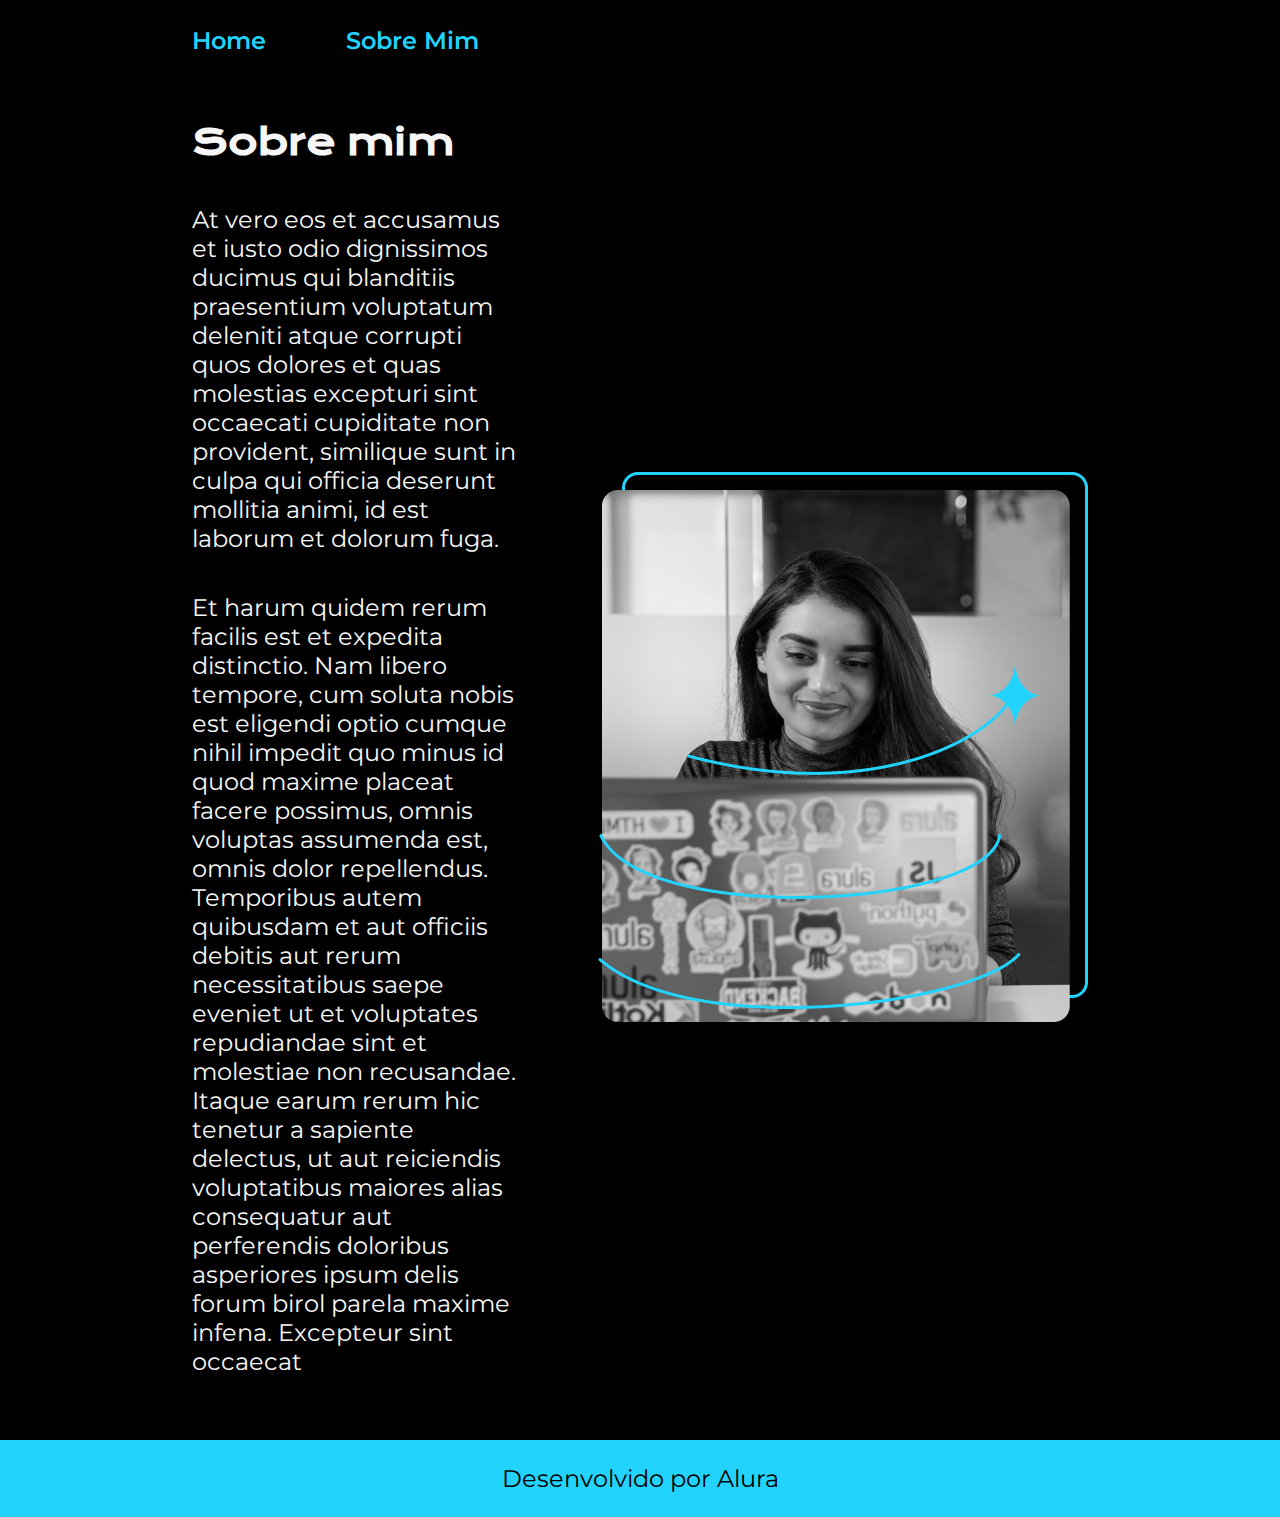
==== about.html @ 5fadcfa7 "Add files via upload" ====
<!DOCTYPE html>
<html lang="pt-br">

<head>
    <meta charset="UTF-8">
    <meta http-equiv="X-UA-Compatible" .content="IE-edge">
    <meta name="viewport" content="width=device-width, initial-scale=1.0">
    <link rel="stylesheet" href="./styles/style.css">
    <title>Sobre mim</title>
</head>

<body>
    <header class="cabecalho">
        <nav class="cabecalho_menu">
            <a class="cabecalho_menu_link" href="index.html">Home</a>
            <a class="cabecalho_menu_link" href="about.html">Sobre Mim</a>
        </nav>
    </header>
    <main class="apresentacao">
        <section class="apresentacao_conteudo">
            <h1 class="apresentacao_conteudo_titulo">Sobre mim</h1>
            <p class="apresentacao_conteudo_texto">At vero eos et accusamus et iusto odio dignissimos ducimus
                qui blanditiis praesentium voluptatum deleniti atque corrupti quos dolores et quas molestias
                excepturi sint occaecati cupiditate non provident, similique sunt in culpa qui officia deserunt
                mollitia animi, id est laborum et dolorum fuga.</p>

            <p class="apresentacao_conteudo_texto">Et harum quidem rerum facilis est et expedita distinctio. Nam libero
                tempore, cum soluta nobis
                est eligendi optio cumque nihil impedit quo minus id quod maxime placeat facere possimus, omnis
                voluptas assumenda est, omnis dolor repellendus. Temporibus autem quibusdam et aut officiis debitis
                aut rerum necessitatibus saepe eveniet ut et voluptates repudiandae sint et molestiae non recusandae.
                Itaque earum rerum hic tenetur a sapiente delectus, ut aut reiciendis voluptatibus maiores alias
                consequatur aut perferendis doloribus asperiores ipsum delis forum birol parela maxime infena.
                Excepteur sint occaecat </p>
        </section>
        <img src="assets/Imagem.png" alt="Foto da Joana progamando">
    </main>
    <footer class="rodape">
        <p>Desenvolvido por Alura</p>
    </footer>
</body>

</html>
---- styles/style.css ----
@import url('https://fonts.googleapis.com/css2?family=Krona+One&display=swap');
@import url('https://fonts.googleapis.com/css2?family=Montserrat:ital,wght@0,100..900;1,100..900&display=swap');

:root { 
    /* E preciso usar os"--" no incio do nome da variavel, para ser reconhecido pelo CSS*/
    --cor-primaria: #000000;
    --cor-secundaria: #f6f6f6;
    --cor-tercearia: #22D4FD;
    --cor-hover:#272727;

    --fonte-primaria:"Krona One", sans-serif;
    --fonte-secundaria: "Montserrat", sans-serif;
}

* {
    margin: 0;
    /* Tira o espacamento entre as linhas*/
    padding: 0;
}

body {

    /* height: 100vh; */
    /* Ocupa 100% da altura do body - viewport height*/
    box-sizing: border-box;
    /* Nao deixa o conteudo sair do body */
    background-color: var(--cor-primaria);
    color: var(--cor-secundaria);
}

.destaque_titulo {
    /* Classe .destaque_titulo strong - modificara somente a cor desta classe*/
    color: var(--cor-tercearia);
}

.cabecalho{
    padding: 2% 0% 0% 15%;
}

.cabecalho_menu_link{
    color:var(--cor-tercearia);
    font-family: var(--fonte-secundaria);
    font-weight: 600;
    font-size: 1.5rem;
    cursor: pointer;
    text-decoration: none;
    
}

.cabecalho_menu{
    display: flex;
    flex-direction: row;
    gap: 80px;
}

.apresentacao {
    /* FlexBox visa organizar os elementos de uma pagina HTML de forma dinamica  e mantendo um layout flexivel*/
    padding: 5% 15%;
    display: flex;
    /* Deixa os intes na mesma linha */
    align-items: center;
    /* Alinha a pelo centro dos proprios itens */
    justify-content: space-between;
    gap: 82px;
}

.apresentacao_conteudo {
    width: 50% ;
    display: flex;
    flex-direction: column;
    gap: 40px; /*Controla espaco entre linhas e colunas. Aceita dois valores*/
}

.apresentacao_conteudo_titulo {
    font-size: 2.25rem;
    font-family: var(--fonte-primaria);
}

.apresentacao_conteudo_texto {
    font-size: 1.5rem;
    font-family: var(--fonte-secundaria);
}

.apresentacao_links {
    display: flex; /* Display flex do flex box e utilizado para posicionar elementos na tela*/
    justify-content: space-between;
    flex-direction: column; /* Os elemento ficam na vertical*/
    align-items: center; /*Alinha os elementos pelo centro*/
    gap: 32px; /* Da espacamento entre os elementos*/

}

.acesse_minhas_redes{
    font-family: var(--fonte-primaria);
    font-weight: 400;
    font-size: 1.5rem;
}

.apresentacao_links_navegacao{
    display: flex;
    align-items: center;
    justify-content: center;
    gap: 16px;
    border: 2px solid var(--cor-tercearia); /* Borda solida de 2 pixels na cor azul */
    width: 50%; /* Largura */
    text-align: center; /* Alinha o texto no centro*/
    border-radius: 8px; /*Raio de arredondamento da borda*/
    color: var(--cor-secundaria);
    font-family: var(--fonte-secundaria);
    font-size: 1.5rem;
    text-decoration: none;
    padding: 21.5px 0;
    transition: all 0.5s;

}

.apresentacao_links_navegacao:hover{ /* Muda o backgorund color quando passar o mouse em cima do botão (Ancora)*/
    background-color:var(--cor-hover);
    cursor: pointer; /*Muda o cursor do mouse para uma mao, quando o cursor estiver em cima da ancora*/
    width: 330px; /*Largura*/
}

.imagem_apresentacao{
    width: 50%;
}

.rodape{
    padding: 24px;
    background-color:var(--cor-tercearia);
    font-family: var(--fonte-secundaria);
    font-size: 1.5rem;
    font-weight: 400;
    color: var(--cor-primaria);
    text-align: center;
    /*line-height: 36px;*/
}
 @media(max-width: 1200px){

    .cabecalho{
        padding: 10%;        
    }

    .cabecalho_menu{
        justify-content: center; /*Centraliza os elementos na tela*/
    }

    .apresentacao{
        flex-direction: column-reverse; /*Troca a ordem dos elementos*/
    }

    .apresentacao_conteudo{
        width: auto;
    }

    .imagem_apresentacao{
        width: 75%;
    }

}
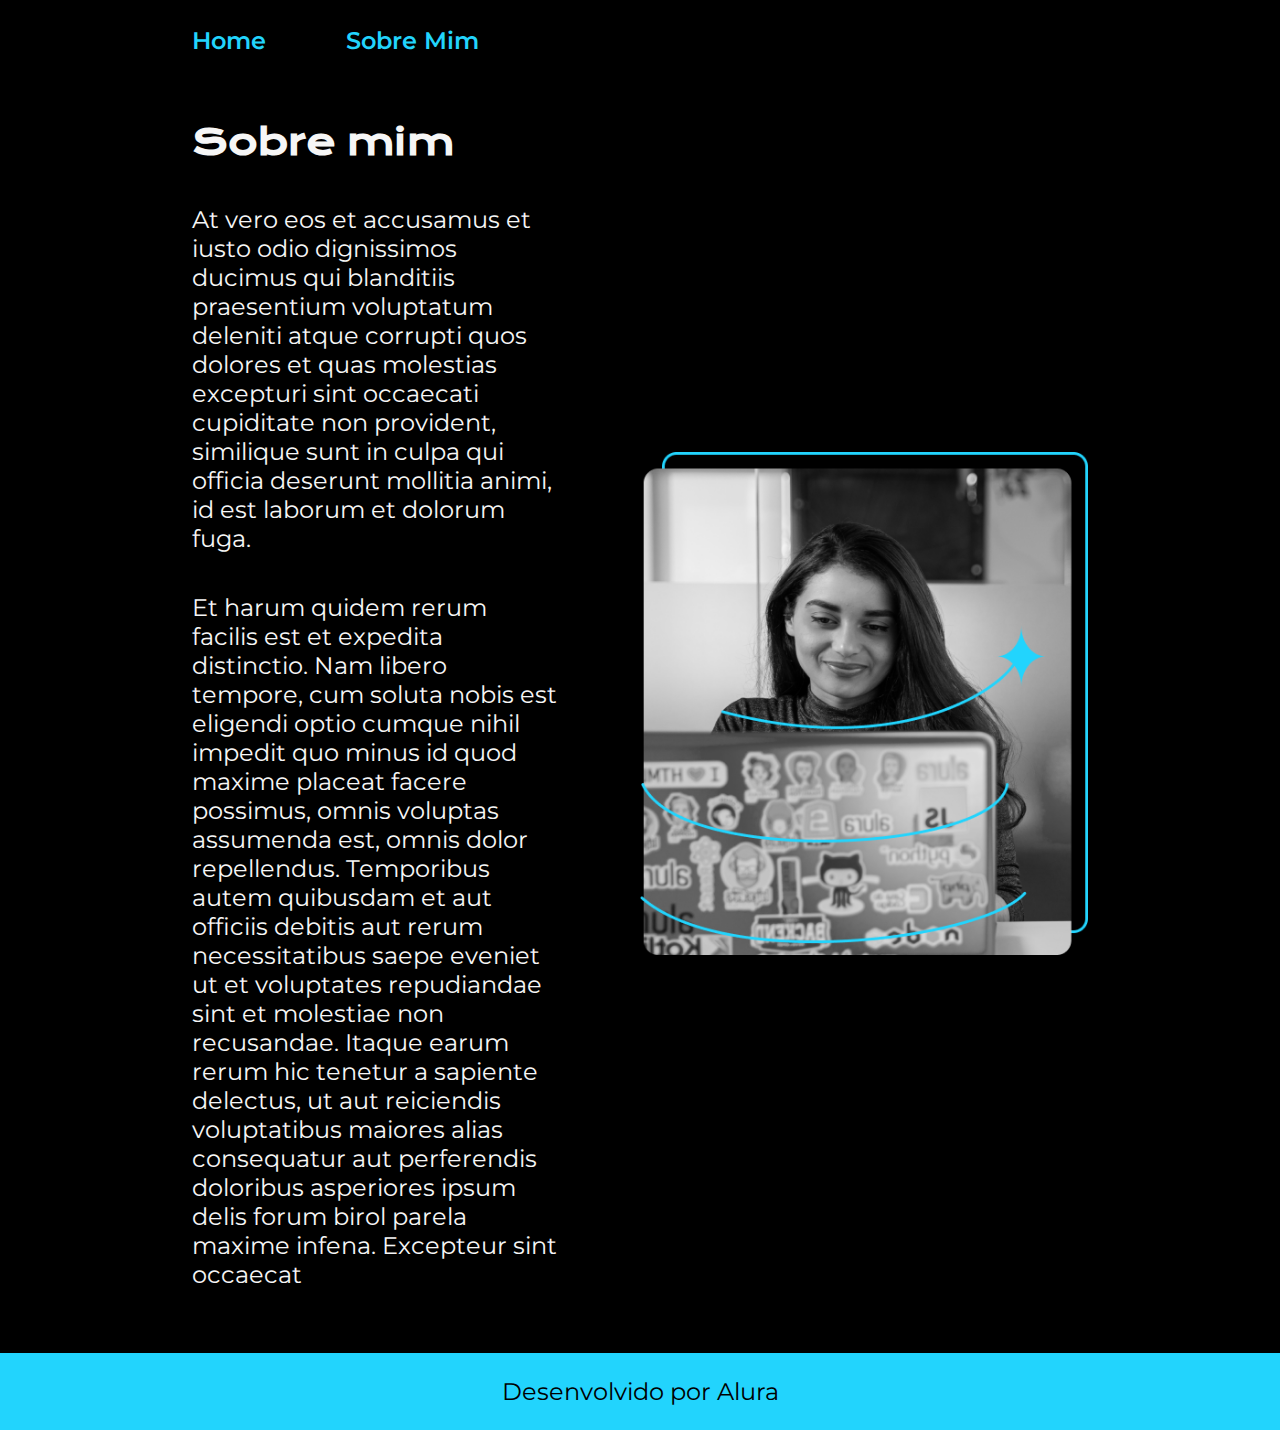
==== commit c4a43039: "Update about.html" ====
--- a/about.html
+++ b/about.html
@@ -33,11 +33,11 @@
                 consequatur aut perferendis doloribus asperiores ipsum delis forum birol parela maxime infena.
                 Excepteur sint occaecat </p>
         </section>
-        <img src="assets/Imagem.png" alt="Foto da Joana progamando">
+        <img class="imagem_apresentacao" src="assets/Imagem.png" alt="Foto da Joana progamando">
     </main>
     <footer class="rodape">
         <p>Desenvolvido por Alura</p>
     </footer>
 </body>
 
-</html>+</html>
--- a/styles/style.css
+++ b/styles/style.css
@@ -152,8 +152,4 @@
         width: auto;
     }
 
-    .imagem_apresentacao{
-        width: 75%;
-    }
-
 }
